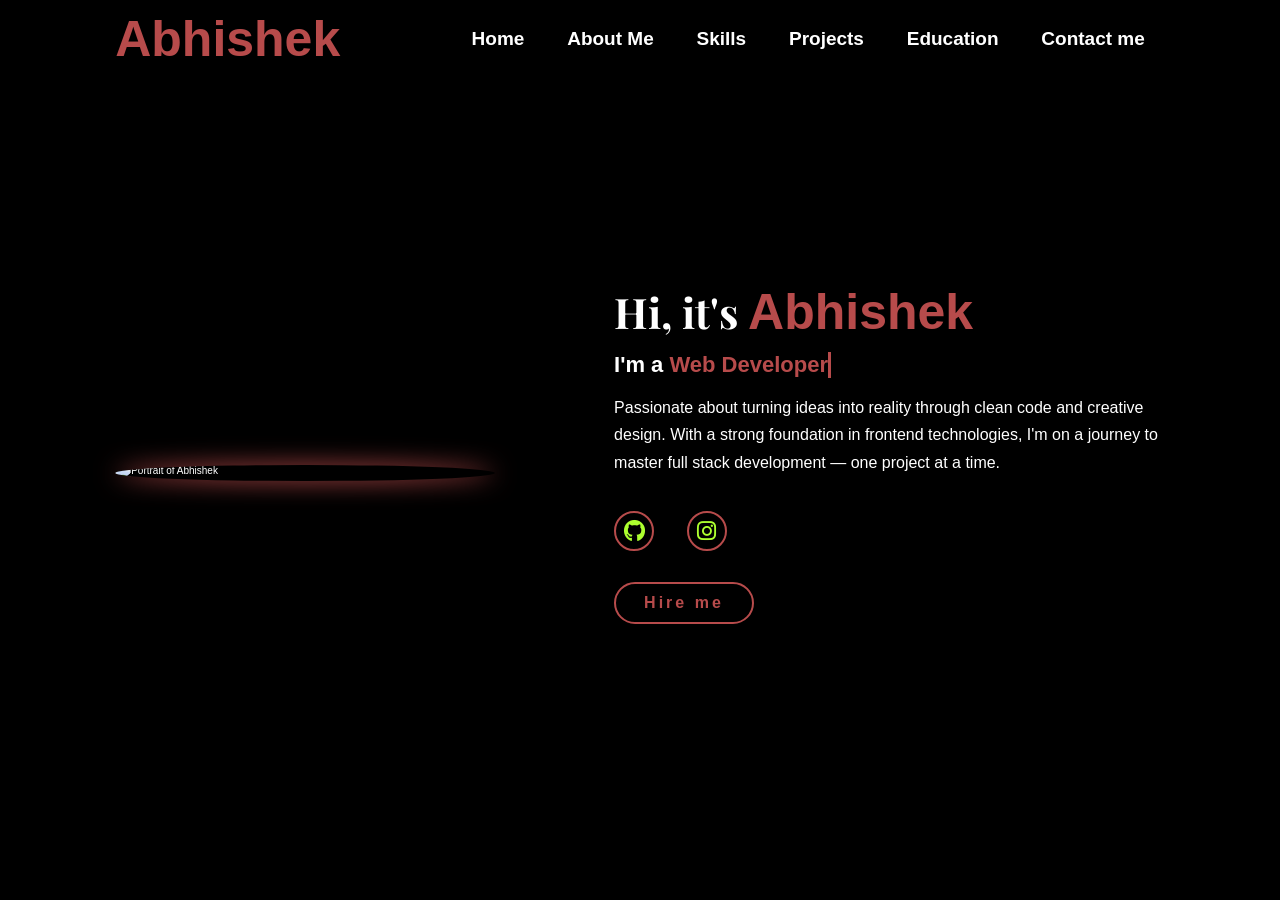
==== index.html @ 0b92f2af "Add Abhi-Portfolio project files" ====
<!doctype html>
<html lang="en">
  <head>
    <meta charset="UTF-8" />
    <meta name="viewport" content="width=device-width, initial-scale=1.0" />
    <title>Portfolio</title>
    <link rel="stylesheet" href="style.css" />
    <link
      rel="stylesheet"
      href="https://cdnjs.cloudflare.com/ajax/libs/font-awesome/6.5.1/css/all.min.css"
    />
  </head>

  <body>
    <header>
      <a href="#" class="logo">Abhishek</a>
      <nav>
        <a href="index.html"><b>Home</b></a>
        <a href="aboutme.html"><b>About Me</b></a>
        <a href="Skills.html"><b>Skills</b></a>
        <a href="Projects.html"><b>Projects</b></a>
        <a href="Education.html"><b>Education</b></a>
        <a href="contact.html"><b>Contact me</b></a>
      </nav>
    </header>

    <section class="home">
      <div class="home-img">
        <img src="assets/Abhishek.jpeg" alt="Portrait of Abhishek" />
      </div>

      <div class="home-content">
        <h1>Hi, it's <span class="NameID">Abhishek</span></h1>
        <h3 class="typing-text">I'm a <span></span></h3>
        <p>
          Passionate about turning ideas into reality through clean code and
          creative design. With a strong foundation in frontend technologies,
          I'm on a journey to master full stack development — one project at a
          time.
        </p>

        <div class="social-icons">
          <!-- <a href="#"><i class="fa-brands fa-linkedin"></i></a> -->
          <a href="https://github.com/Abhishekaaryabgp"
            ><i class="fa-brands fa-github"></i
          ></a>
          <a href="https://www.instagram.com/itsabhishekaarya/"
            ><i class="fa-brands fa-instagram"></i
          ></a>
          <!-- <a href="#"><i class="fa-brands fa-x-twitter"></i></a> -->
        </div>

        <button>Hire me</button>
      </div>
    </section>
    <script src="app.js"></script>
    <footer>
      <p>&copy; 2026 Abhishek. All rights reserved.</p>
    </footer>
  </body>
</html>
---- style.css ----
/* Fonts */
@import url("https://fonts.googleapis.com/css2?family=Playfair+Display:wght@700&display=swap");

/* Reset / Base */
* {
  margin: 0;
  padding: 0;
  box-sizing: border-box;
  text-decoration: none;
  border: none;
  outline: none;
  font-family: Poppins, sans-serif;
}

html {
  font-size: 62.5%;
}

body {
  width: 100%;
  min-height: 100vh;
  overflow-x: hidden;
  background-color: #000;
  color: #fff;
  display: flex;
  flex-direction: column;

}

/* Header */
header {
  position: fixed;
  top: 0;
  left: 0;
  width: 100%;
  padding: 1rem 9%;
  background: transparent;
  display: flex;
  justify-content: space-between;
  align-items: center;
  z-index: 1000;
}

.logo {
  font-size: 5rem;
  color: #b74b4b;
  font-weight: 800;
  cursor: pointer;
  transition: transform 0.3s ease;
}

.logo:hover {
  transform: scale(1.05);
}

.NameID {
  font-size: 5rem;
  color: #b74b4b;
}

/* Nav */
nav a {
  font-size: 1.9rem;
  margin: 0 2rem;
  color: #fff;
  font-weight: 500;
  transition: 0.2s ease;
  border-bottom: 2px solid transparent;
}

nav a:hover,
nav a.active {
  color: #b74b4b;
  border-bottom: 3px solid #b74b4b;
}

/* Main section */
.home {
  flex: 1;
  /* add this — fills empty space */
  padding: 12rem 9% 6rem;
  display: grid;
  grid-template-columns: 1fr 1.2fr;
  gap: 4rem;
  align-items: center;
}

.home-img img {
  width: 70vw;
  margin-top: 4rem;
  max-width: 380px;
  border-radius: 50%;
  display: block;
  position: relative;
  box-shadow: 0 0 25px #b74b4b;
  cursor: pointer;
  transition: 0.3s linear;
}

.home-content p {
  font-size: 2rem;
}

.home-img img:hover {
  font-size: 1.8rem;
  /* harmless on img but left as-is */
  font-weight: 500;
  /* harmless on img but left as-is */
}

.home-content h1 {
  font-family: "Playfair Display", serif;
  font-size: 4.2rem;
  line-height: 1.2;
  margin-bottom: 1rem;
}

.home-content h3 {
  font-size: 2.2rem;
  margin-bottom: 1.6rem;
}

.home-content p {
  font-size: 1.6rem;
  line-height: 1.7;
  margin-bottom: 2rem;
}

.social-icons a {
  color: greenyellow;
  display: inline-flex;
  justify-content: center;
  align-items: center;
  width: 4rem;
  height: 4rem;
  background-color: transparent;
  border: 0.2rem solid #b74b4b;
  font-size: 2.2rem;
  border-radius: 50%;
  /* FIX: invalid margin syntax */
  margin: 1.5rem 3rem 1.5rem 0;
  transition: 0.3s ease;
}

.social-icons a:hover {
  background-color: #b74b4b;
  color: #fff;
  transform: scale(1.3) translateY(5px);
  box-shadow: 0 0 20px #b74b4b;
}

button {
  display: inline-block;
  border-color: white;
  margin-top: 1.6rem;
  font-size: 1.6rem;
  font-weight: 600;
  padding: 1rem 2.8rem;
  border-radius: 4rem;
  letter-spacing: 0.3rem;
  background: #000000;
  color: #b74b4b;
  border: 2px solid #b74b4b;
  transition: 0.3s ease;
  cursor: pointer;
}

button:hover {
  background-color: #b74b4b;
  transform: scale(1.03);
  box-shadow: 0px 0px 20px #b74b4b;
  color: greenyellow;
}

/* Typing / rotating words */
.typing-text {
  font-size: 3.4rem;
  font-weight: 600;
  min-width: 300px;
}

.typing-text span {
  display: inline-block;
  position: relative;
}

.typing-text span::before {
  color: #b74b4b;
  content: "Web Developer";
  animation: words 20s infinite;
}

.typing-text span::after {
  content: "";
  position: absolute;
  top: 0;
  left: 100%;
  /* place caret just after the word */
  height: 100%;
  width: 0;
  /* no overlay width */
  border-left: 3px solid #b74b4b;
  /* visible caret */
  background: transparent;
  animation: cursor 0.6s infinite;
}

@keyframes cursor {

  0%,
  50% {
    border-left-color: #b74b4b;
  }

  51%,
  100% {
    border-left-color: transparent;
  }
}

@keyframes words {

  0%,
  30% {
    content: "Frontend Developer";
  }

  31%,
  60% {
    content: "Full Stack Developer";
  }

  61%,
  100% {
    content: "Web Developer";
  }
}

/* Media */
@media (max-width: 995px) {
  .home {
    grid-template-columns: 1fr;
    padding: 10rem 6% 4rem;
    gap: 4rem;
  }

  .home .home-content h3 {
    font-size: 2.5rem;
  }

  /* Responsive nav panel */
  nav {
    background-color: #161616;
    position: absolute;
    top: 0%;
    right: 0;
    width: 60%;
    background: rgba(0, 0, 0, 0.9);
    border-left: 3px solid #b74b4b;
    border-bottom-left-radius: 2rem;
    padding: 1.6rem;
    border-top: 0.1rem solid rgba(255, 255, 255, 0.1);
    display: block;
    z-index: 1001;
  }

  nav a {
    display: block;
    font-size: 2rem;
    margin: 1.6rem 0;
  }

  nav a:hover,
  nav a.active {
    padding: 1rem;
    border-bottom: 0.5rem solid #b74b4b;
  }

  .logo {
    font-size: 4rem;
  }

  .home-content h1 {
    font-size: 5rem;
  }
}

@media (max-width: 480px) {
  nav {
    width: 100%;
    border-left: none;
    border-bottom-left-radius: 0;
  }
}

footer {
  text-align: center;
  padding: 2rem;
  font-size: 1.2rem;
  color: #000;
  background: #000;
  width: 100%;
}
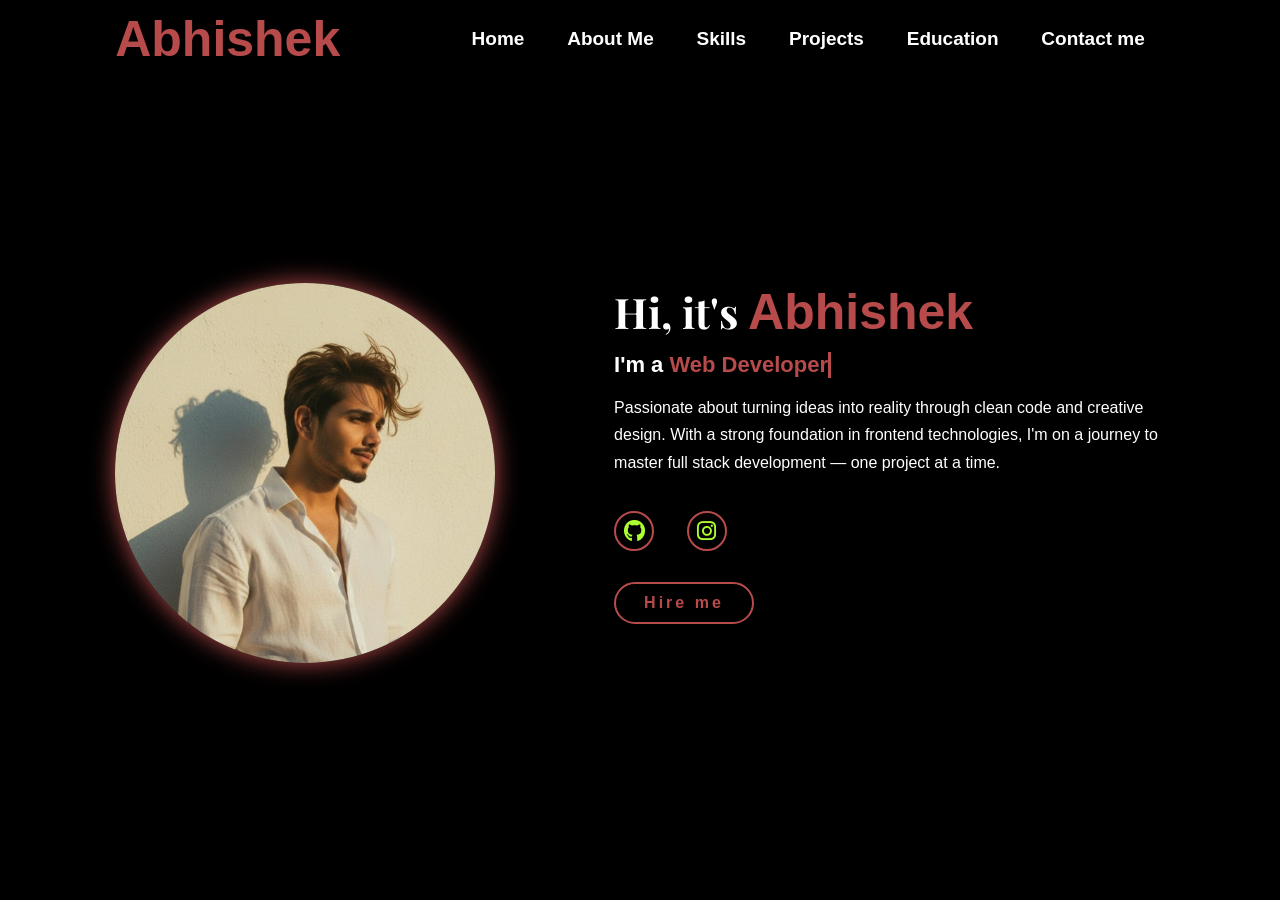
==== commit 00ac78d5: "Fix HTML formatting and update links" ====
--- a/index.html
+++ b/index.html
@@ -17,9 +17,9 @@
       <nav>
         <a href="index.html"><b>Home</b></a>
         <a href="aboutme.html"><b>About Me</b></a>
-        <a href="Skills.html"><b>Skills</b></a>
-        <a href="Projects.html"><b>Projects</b></a>
-        <a href="Education.html"><b>Education</b></a>
+        <a href="skills.html"><b>Skills</b></a>
+        <a href="projects.html"><b>Projects</b></a>
+        <a href="education.html"><b>Education</b></a>
         <a href="contact.html"><b>Contact me</b></a>
       </nav>
     </header>
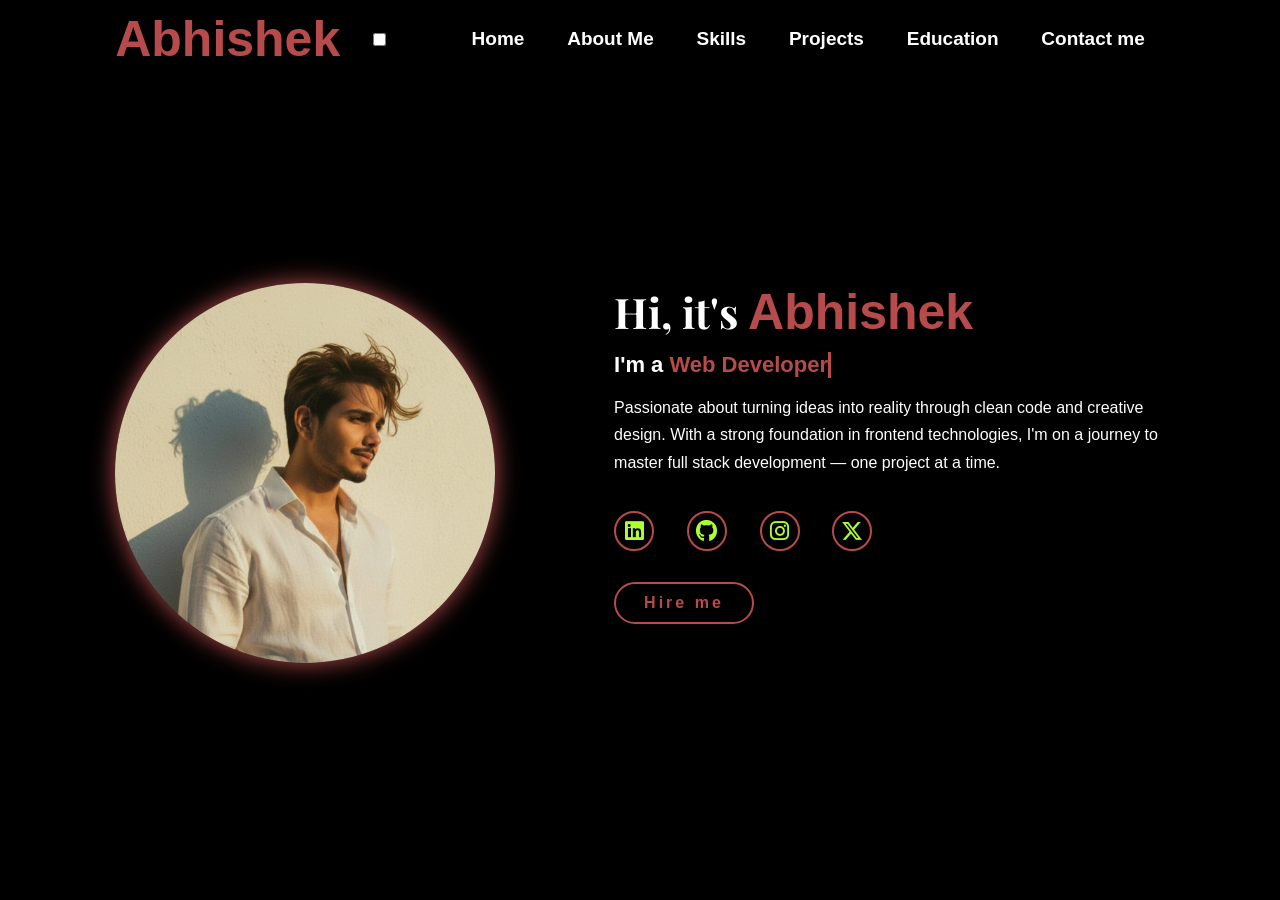
==== commit c09ba3a0: "Enhance index.html with title and navigation menu Updated the title and added a hamburger menu for n" ====
--- a/index.html
+++ b/index.html
@@ -3,7 +3,7 @@
   <head>
     <meta charset="UTF-8" />
     <meta name="viewport" content="width=device-width, initial-scale=1.0" />
-    <title>Portfolio</title>
+    <title>Abhishek Kumar | Portfolio</title>
     <link rel="stylesheet" href="style.css" />
     <link
       rel="stylesheet"
@@ -13,7 +13,16 @@
 
   <body>
     <header>
-      <a href="#" class="logo">Abhishek</a>
+      <a href="index.html" class="logo">Abhishek</a>
+
+      <!-- Adding the hamburger -->
+      <input type="checkbox" id="nav-toggle" class="nav-toggle" />
+      <label for="nav-toggle" class="hamburger">
+        <span></span>
+        <span></span>
+        <span></span>
+      </label>
+
       <nav>
         <a href="index.html"><b>Home</b></a>
         <a href="aboutme.html"><b>About Me</b></a>
@@ -40,14 +49,18 @@
         </p>
 
         <div class="social-icons">
-          <!-- <a href="#"><i class="fa-brands fa-linkedin"></i></a> -->
+          <a href="https://www.linkedin.com/in/iamabhishekkumar-dev/"
+            ><i class="fa-brands fa-linkedin"></i
+          ></a>
           <a href="https://github.com/Abhishekaaryabgp"
             ><i class="fa-brands fa-github"></i
           ></a>
           <a href="https://www.instagram.com/itsabhishekaarya/"
             ><i class="fa-brands fa-instagram"></i
           ></a>
-          <!-- <a href="#"><i class="fa-brands fa-x-twitter"></i></a> -->
+          <a href="https://x.com/theCoderAbhi"
+            ><i class="fa-brands fa-x-twitter"></i
+          ></a>
         </div>
 
         <button>Hire me</button>
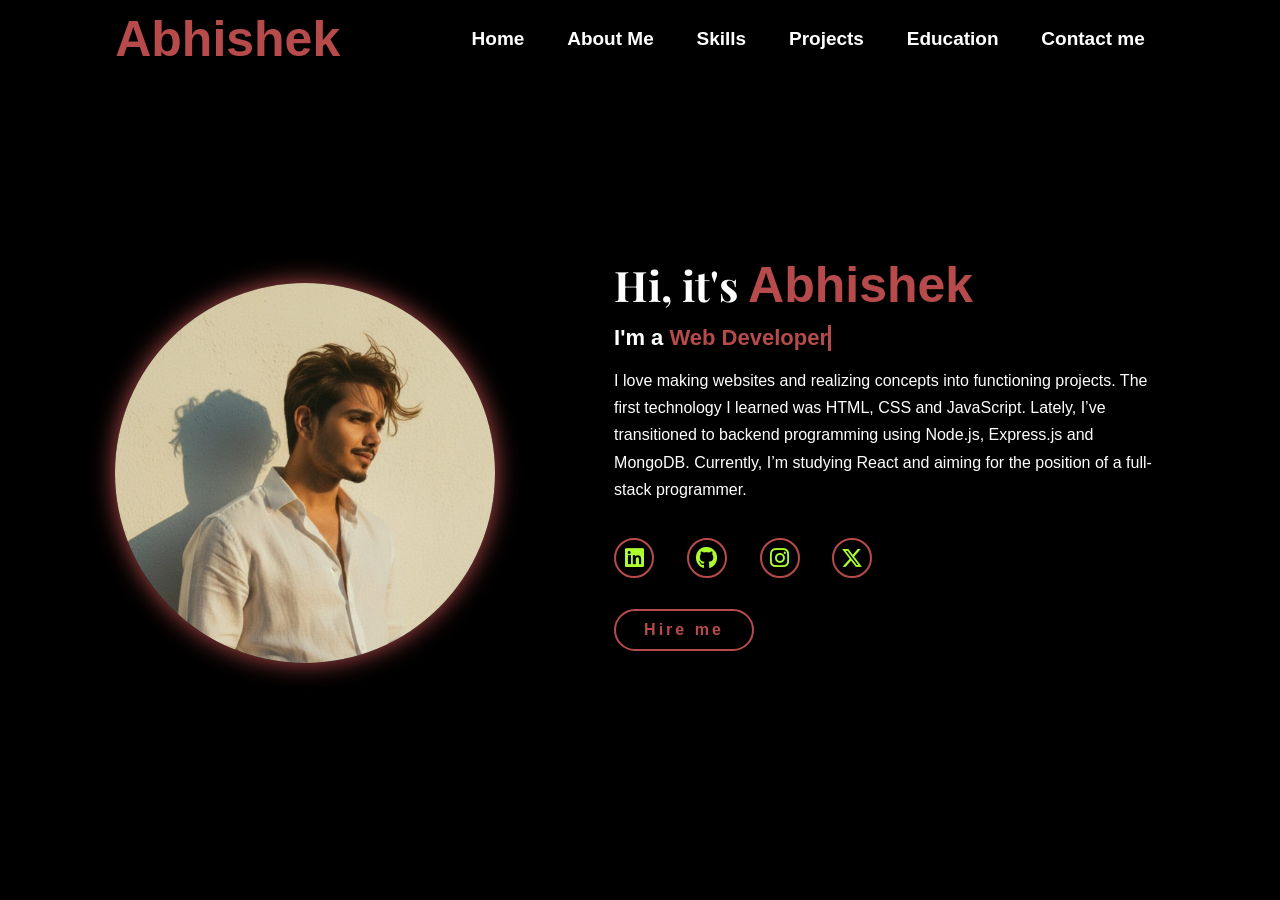
==== commit 074a5ddd: "Revise home section content in index.html Updated the content of the home section to reflect new ski" ====
--- a/index.html
+++ b/index.html
@@ -42,10 +42,7 @@
         <h1>Hi, it's <span class="NameID">Abhishek</span></h1>
         <h3 class="typing-text">I'm a <span></span></h3>
         <p>
-          Passionate about turning ideas into reality through clean code and
-          creative design. With a strong foundation in frontend technologies,
-          I'm on a journey to master full stack development — one project at a
-          time.
+         I love making websites and realizing concepts into functioning projects. The first technology I learned was HTML, CSS and JavaScript. Lately, I’ve transitioned to backend programming using Node.js, Express.js and MongoDB. Currently, I’m studying React and aiming for the position of a full-stack programmer.
         </p>
 
         <div class="social-icons">
--- a/style.css
+++ b/style.css
@@ -1,7 +1,6 @@
 /* Fonts */
 @import url("https://fonts.googleapis.com/css2?family=Playfair+Display:wght@700&display=swap");
 
-/* Reset / Base */
 * {
   margin: 0;
   padding: 0;
@@ -34,7 +33,8 @@
   left: 0;
   width: 100%;
   padding: 1rem 9%;
-  background: transparent;
+  background: rgba(0, 0, 0, 0.95) !important;
+  backdrop-filter: blur(10px);
   display: flex;
   justify-content: space-between;
   align-items: center;
@@ -77,7 +77,6 @@
 /* Main section */
 .home {
   flex: 1;
-  /* add this — fills empty space */
   padding: 12rem 9% 6rem;
   display: grid;
   grid-template-columns: 1fr 1.2fr;
@@ -103,9 +102,7 @@
 
 .home-img img:hover {
   font-size: 1.8rem;
-  /* harmless on img but left as-is */
   font-weight: 500;
-  /* harmless on img but left as-is */
 }
 
 .home-content h1 {
@@ -137,7 +134,6 @@
   border: 0.2rem solid #b74b4b;
   font-size: 2.2rem;
   border-radius: 50%;
-  /* FIX: invalid margin syntax */
   margin: 1.5rem 3rem 1.5rem 0;
   transition: 0.3s ease;
 }
@@ -195,12 +191,10 @@
   position: absolute;
   top: 0;
   left: 100%;
-  /* place caret just after the word */
   height: 100%;
   width: 0;
   /* no overlay width */
   border-left: 3px solid #b74b4b;
-  /* visible caret */
   background: transparent;
   animation: cursor 0.6s infinite;
 }
@@ -236,52 +230,121 @@
   }
 }
 
-/* Media */
+
+/* Hide toggle checkbox */
+.nav-toggle {
+  display: none;
+}
+
+/* Hamburger icon */
+.hamburger {
+  display: none;
+  flex-direction: column;
+  cursor: pointer;
+  gap: 5px;
+  z-index: 1002;
+}
+
+.hamburger span {
+  display: block;
+  width: 25px;
+  height: 3px;
+  background-color: #b74b4b;
+  border-radius: 3px;
+  transition: 0.3s ease;
+}
+
 @media (max-width: 995px) {
+  .hamburger {
+    display: flex;
+  }
+
+  .home-content {
+    text-align: center;
+  }
+
+  header {
+    justify-content: space-between;
+    padding: 1rem 5%;
+  }
+
+  .logo {
+    flex: 1;
+    text-align: center;
+  }
+
+  .home-content h1 {
+    font-size: 3.5rem;
+  }
+
+  .NameID {
+    font-size: 3.8rem;
+  }
+
+  .typing-text {
+    font-size: 2.4rem;
+  }
+
+  .social-icons {
+    margin-left: 2rem;
+    justify-content: center;
+    display: flex;
+  }
+
+  .home-content button {
+    display: block;
+    margin: 1.6rem auto 0;
+  }
+
+  .home-img {
+    display: flex;
+    justify-content: center;
+    align-items: center;
+  }
+
+  .home-img img {
+    width: 55vw;
+    max-width: 280px;
+    margin-top: 2rem;
+  }
+
+  nav {
+    background-color: #161616;
+    position: absolute;
+    top: 0;
+    right: 0;
+    width: 60%;
+    height: 100vh;
+    background: rgba(0, 0, 0, 0.95);
+    border-left: 3px solid #b74b4b;
+    padding: 8rem 1.6rem 1.6rem;
+    display: none;
+    z-index: 1001;
+  }
+
+  /* Show nav when checkbox is checked */
+  .nav-toggle:checked~nav {
+    display: block;
+  }
+
+  nav a {
+    display: block;
+    font-size: 2rem;
+    margin: 1.6rem 0;
+  }
+
   .home {
     grid-template-columns: 1fr;
     padding: 10rem 6% 4rem;
     gap: 4rem;
   }
 
-  .home .home-content h3 {
-    font-size: 2.5rem;
-  }
-
-  /* Responsive nav panel */
-  nav {
-    background-color: #161616;
-    position: absolute;
-    top: 0%;
-    right: 0;
-    width: 60%;
-    background: rgba(0, 0, 0, 0.9);
-    border-left: 3px solid #b74b4b;
-    border-bottom-left-radius: 2rem;
-    padding: 1.6rem;
-    border-top: 0.1rem solid rgba(255, 255, 255, 0.1);
-    display: block;
-    z-index: 1001;
-  }
-
-  nav a {
-    display: block;
-    font-size: 2rem;
-    margin: 1.6rem 0;
-  }
-
-  nav a:hover,
-  nav a.active {
-    padding: 1rem;
-    border-bottom: 0.5rem solid #b74b4b;
+  .home-content h1 {
+    font-size: 4rem;
   }
 
   .logo {
     font-size: 4rem;
-  }
-
-  .home-content h1 {
-    font-size: 5rem;
   }
 }
 
@@ -289,7 +352,10 @@
   nav {
     width: 100%;
     border-left: none;
-    border-bottom-left-radius: 0;
+  }
+
+  .home-content h1 {
+    font-size: 3rem;
   }
 }
 
@@ -300,4 +366,5 @@
   color: #000;
   background: #000;
   width: 100%;
-}+  opacity: 0.7;
+}
